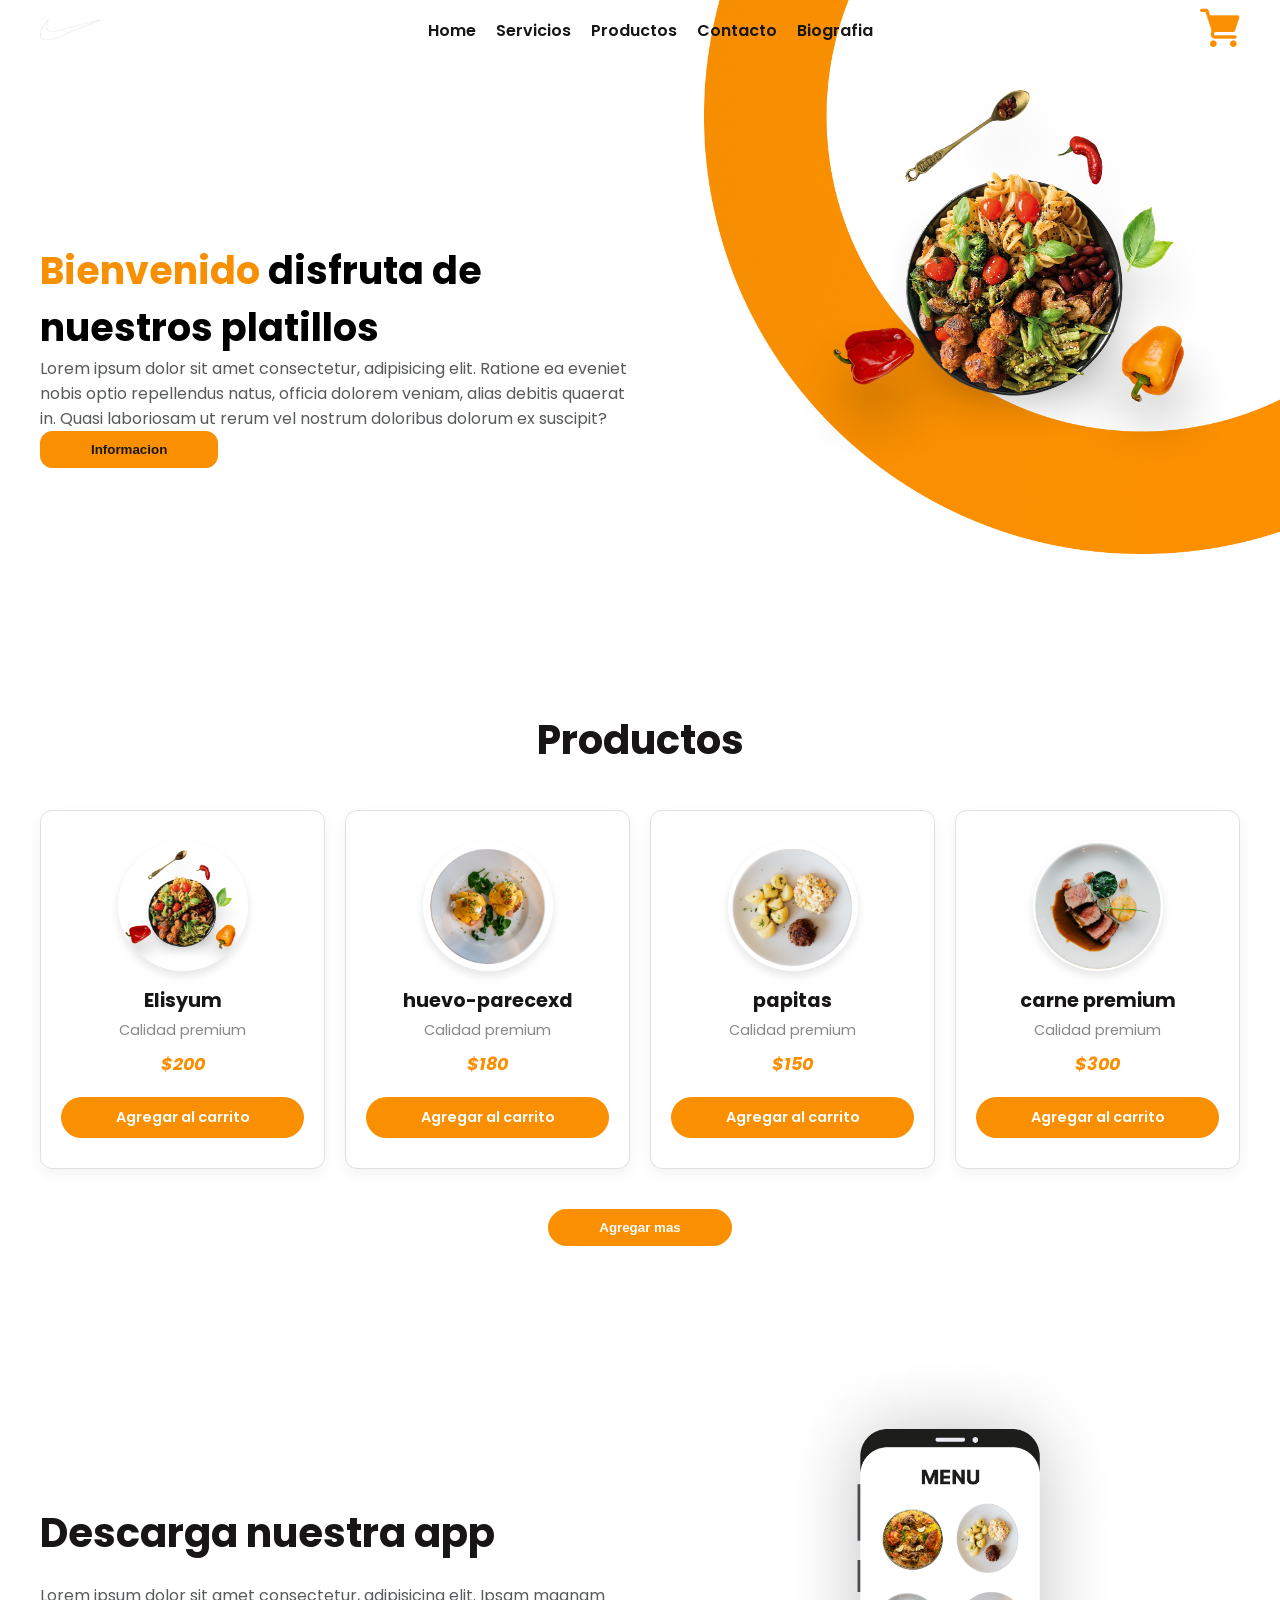
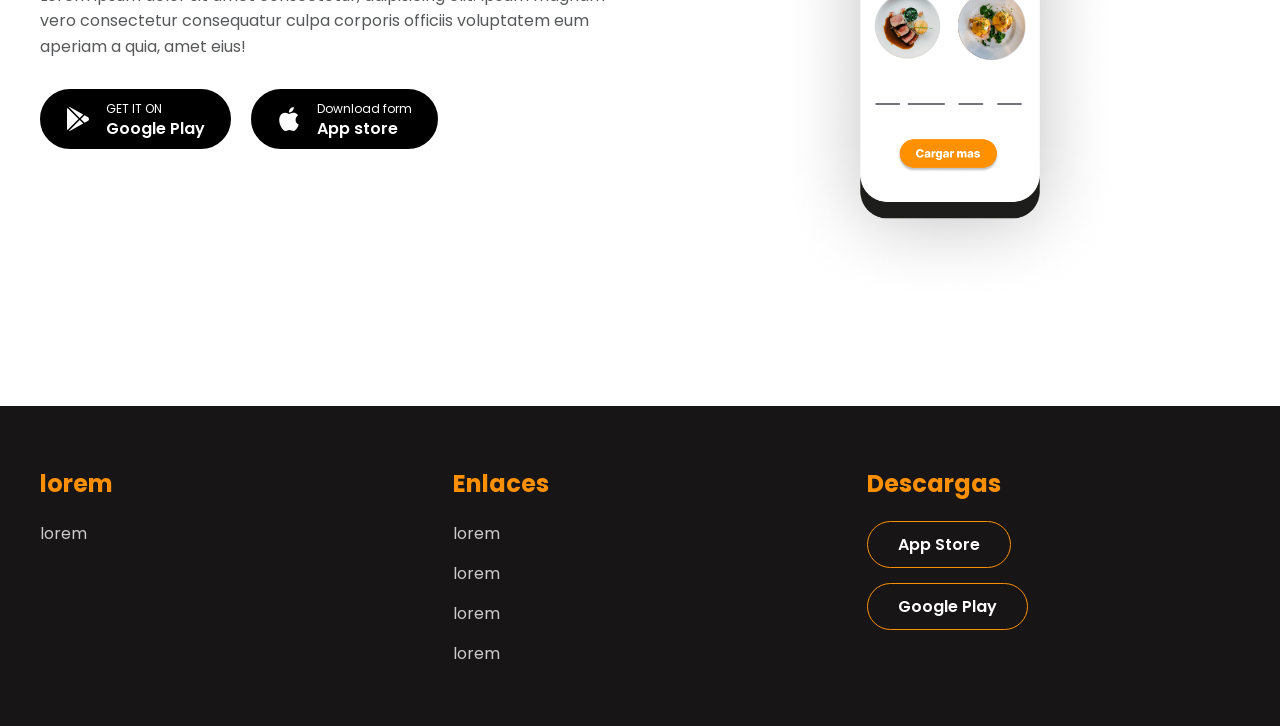
==== index.html @ 029adb23 "First commit" ====
<!DOCTYPE html>
<html lang="en">
<head>
    <meta charset="UTF-8">
    <meta name="viewport" content="width=device-width, initial-scale=1.0">
    <title>Diego-Homework</title>
    <link rel="stylesheet" href="/CSS/style.css">
</head>
<body>
    <header class = "Hero Container"> 
        <img src="/Images/bg.png" alt="" class= "bg-shape">

        <nav>
            <div class="left">
                <img src = "./Images/nike.png" alt = "Logo" width="60px" height="auto">  
                <input type="checkbox" id="menu">
                <label for="menu">
                    <img src="/Images/menu.png" alt="Menu">
                </label>              
            </div>            
            <div class="center">
                <ul>
                    <li><a href="#">Home</a></li>
                    <li><a href ="#">Servicios</a></li>
                    <li><a href="#">Productos</a></li>
                    <li><a href ="#">Contacto</a></li>
                    <li><a href="bio.html">Biografia</a></li>
                </ul>
            </div>
            <div class="right">                
                    <li class = "submenu">  
                        <img src = "Images/grocery-store.png" alt = " Shoppin-Car" id="carito" width="40px" height="auto">
                                      
                        <div id="carr">
                            <table>
                                <thead>
                                    <tr>
                                        <th>Imagen</th>
                                        <th>Nombre</th>
                                        <th>Precio</th>
                                        <th></th>
                                    </tr>
                                </thead>

                                <tbody>

                                </tbody>
                            </table>
                            <a href="#" id="cleanCar" class="btn">Vaciar Carrito</a>
                        </div>

                    </li>
                </ul>

            </div>       
        </nav>
        <!-- Aqui pondre el Hero-->
         <div class="c">

         
            <div class="hero-contenido">
                
                    <h1><span style="color: #f88f01;">Bienvenido</span> disfruta de nuestros platillos</h1>

                    <p style="color:#57595B">Lorem ipsum dolor sit amet consectetur, adipisicing elit. Ratione ea eveniet nobis optio repellendus natus, officia dolorem veniam, alias debitis quaerat in. Quasi laboriosam ut rerum vel nostrum doloribus dolorum ex suscipit?</p>
            
                <button class = "btn">Informacion</button>
            </div>
            <div class="i">
                <img src="/Images/pl-1.png" alt="plato1 " class = "hero-img" width="300px" height="auto" >
            </div>
        </div>


    </header>
 <section class="breakfast Container">
    <h2>Productos</h2>

    <div class="box-grid" id="lista-pro">
        <div class="box">
            <img src="/Images/pl-1.png" alt="plato1" class="img">
            <h3>Elisyum</h3>
            <p>Calidad premium</p>
            <p class="precio"><em>$200</em></p>
            <a href="#" data-id="1">Agregar al carrito</a>
        </div>            

        <div class="box">
            <img src="/Images/pla2.png" alt="plato2" class="img">
            <h3>huevo-parecexd</h3>
            <p>Calidad premium</p>
            <p class="precio"><em>$180</em></p>
            <a href="#" data-id="2">Agregar al carrito</a>
        </div>

        <div class="box">
            <img src="/Images/pla3.png" alt="plato3" class="img">
            <h3>papitas</h3>
            <p>Calidad premium</p>
            <p class="precio"><em>$150</em></p>
            <a href="#" data-id="3">Agregar al carrito</a>
        </div>

        <div class="box">
            <img src="/Images/pla4.png" alt="plato4" class="img">
            <h3>carne premium</h3>
            <p>Calidad premium</p>
            <p class="precio"><em>$300</em></p>
            <a href="#" data-id="4">Agregar al carrito</a>
        </div>

        <div class="box">
            <img src="/Images/pl-1.png" alt="plato5" class="img">
            <h3>Elisyum Doble</h3>
            <p>Calidad premium</p>
            <p class="precio"><em>$350</em></p>
            <a href="#" data-id="5">Agregar al carrito</a>
        </div>            

        <div class="box">
            <img src="/Images/pla2.png" alt="plato6" class="img">
            <h3>huevo-parecexd 2</h3>
            <p>Calidad premium</p>
            <p class="precio"><em>$190</em></p>
            <a href="#" data-id="6">Agregar al carrito</a>
        </div>

        <div class="box">
            <img src="/Images/pla3.png" alt="plato7" class="img">
            <h3>papitas fritas</h3>
            <p>Calidad premium</p>
            <p class="precio"><em>$160</em></p>
            <a href="#" data-id="7">Agregar al carrito</a>
        </div>

        <div class="box">
            <img src="/Images/pla4.png" alt="plato8" class="img">
            <h3>carne suprema</h3>
            <p>Calidad premium</p>
            <p class="precio"><em>$400</em></p>
            <a href="#" data-id="8">Agregar al carrito</a>
        </div>
    </div>
    
    <button class="btn" id="load-more">Agregar mas</button>
</section>

     <section class="Container app-section">
    
        <div class="app-left">
            <h2>Descarga nuestra app</h2>
            <p>Lorem ipsum dolor sit amet consectetur, adipisicing elit. Ipsam magnam vero consectetur consequatur culpa corporis officiis voluptatem eum aperiam a quia, amet eius!</p>
                
            <div class="app-buttons">
                <a class="playstore-button" href="#">
                    <svg xmlns="http://www.w3.org/2000/svg" fill="currentColor" class="icon" viewBox="0 0 512 512">
                        <path d="M99.617 8.057a50.191 50.191 0 00-38.815-6.713l230.932 230.933 74.846-74.846L99.617 8.057zM32.139 20.116c-6.441 8.563-10.148 19.077-10.148 30.199v411.358c0 11.123 3.708 21.636 10.148 30.199l235.877-235.877L32.139 20.116zM464.261 212.087l-67.266-37.637-81.544 81.544 81.548 81.548 67.273-37.64c16.117-9.03 25.738-25.442 25.738-43.908s-9.621-34.877-25.749-43.907zM291.733 279.711L60.815 510.629c3.786.891 7.639 1.371 11.492 1.371a50.275 50.275 0 0027.31-8.07l266.965-149.372-74.849-74.847z"></path>
                    </svg>
                    <span class="texts">
                        <span class="text-1">GET IT ON</span>
                        <span class="text-2">Google Play</span>
                    </span>
                </a>
                
                <a href="#" class="playstore-button">
                    <span class="icon">
                        <svg fill="currentcolor" viewBox="-52.01 0 560.035 560.035" xmlns="http://www.w3.org/2000/svg" stroke="#ffffff">
                            <g id="SVGRepo_bgCarrier" stroke-width="0"></g>
                            <g id="SVGRepo_tracerCarrier" stroke-linecap="round" stroke-linejoin="round"></g>
                            <g id="SVGRepo_iconCarrier">
                                <path d="M380.844 297.529c.787 84.752 74.349 112.955 75.164 113.314-.622 1.988-11.754 40.191-38.756 79.652-23.343 34.117-47.568 68.107-85.731 68.811-37.499.691-49.557-22.236-92.429-22.236-42.859 0-56.256 21.533-91.753 22.928-36.837 1.395-64.889-36.891-88.424-70.883-48.093-69.53-84.846-196.475-35.496-282.165 24.516-42.554 68.328-69.501 115.882-70.192 36.173-.69 70.315 24.336 92.429 24.336 22.1 0 63.59-30.096 107.208-25.676 18.26.76 69.517 7.376 102.429 55.552-2.652 1.644-61.159 35.704-60.523 106.559M310.369 89.418C329.926 65.745 343.089 32.79 339.498 0 311.308 1.133 277.22 18.785 257 42.445c-18.121 20.952-33.991 54.487-29.709 86.628 31.421 2.431 63.52-15.967 83.078-39.655"></path>
                            </g>
                        </svg>
                    </span>
                    <span class="texts">
                        <span class="text-1">Download form</span>
                        <span class="text-2">App store</span>
                    </span>
                </a>
            </div>
        </div>

        <div class="app-right">
            <img src="/Images/app.png" alt="App Image">
        </div>

    </section>


     </section>
     
<!-- aqui se ve mejor asi xd-->
     <footer>
    <div class="Container footer-content">
        <div class="footer-col">
            <h3>lorem</h3>
            <p>lorem</p>
        </div>
        
        <div class="footer-col">
            <h3>Enlaces</h3>
            <ul>
                <li><a href="#">lorem</a></li>
                <li><a href="#">lorem</a></li>
                <li><a href="#">lorem</a></li>
                <li><a href="#">lorem</a></li>
            </ul>
        </div>
        
        <div class="footer-col">
            <h3>Descargas</h3>
            <div class="descargas">
                <a href="#">App Store</a>
                <a href="#">Google Play</a>
            </div>
        </div>
    </div>   
  
</footer>

     <script src="/JS/javaScript.js"></script>
    
</body>
</html>
---- CSS/style.css ----
@import url('https://fonts.googleapis.com/css2?family=Bebas+Neue&family=Boldonse&family=Iosevka+Charon:ital,wght@0,300;0,400;0,500;0,700;1,300;1,400;1,500;1,700&family=Poppins:ital,wght@0,100;0,200;0,300;0,400;0,500;0,600;0,700;0,800;0,900;1,100;1,200;1,300;1,400;1,500;1,600;1,700;1,800;1,900&display=swap');
*{
    
    box-sizing: border-box;
    padding: 0;
    margin: 0;
    text-decoration: none;
    list-style: none;
    border:none;
}
html{
    scroll-behavior: smooth;
}
body{
    font-family: "Poppins", sans-serif;
    overflow-x: hidden;
}

:root{
    --txt-color:#171515;
    --bg-color:#ffffff;
    --btn-bg:#fb8f02;
}
.Hero{
    min-height: 70vh;
    

}
.bg-shape {
    position: absolute;
    top: 0;
    right: 0;
    width: 45vw;
    min-width: 300px;
    max-width: 700px;
    z-index: -1;
}

.left{
    display: flex;
    align-items: center;
}
.right{
     display: flex;
    align-items: center;
}
#menu{
    display:none;
}
.left label{
    cursor:pointer;
    display: none;
}

.submenu {
    position: relative;
  
}


#carr {
    display: none; 
    position: absolute;
    right: 0;
    top: 100%; 
    z-index: 10; 
    background-color: rgba(119, 119, 119, 0.564); 
    backdrop-filter: blur(4px);
    padding: 20px;
    min-width: 400px;
    border-radius: 8px; 
    
   
    box-shadow: 0 10px 20px rgba(0, 0, 0, 0.5); 
}

table th {
    text-align: left;
    padding-bottom: 10px;
    border-bottom: 1px solid rgba(255, 255, 255, 0.2); 
}


#cleanCar {
    display: inline-block;
    align-self: center;
    margin-top: 10px;
}


.submenu:hover #carr {
    display: flex;
    flex-direction: column;
    gap: 20px; 
}
table{
    width: 100%;

}
th,td{
    color:white;

}
.borrar{
    padding:5px 10px;
    background-color: #fb8f02;
    border-radius: 50%;
    text-decoration: none;


}
nav{
    display: Flex;   
    align-items: center;
    justify-content: space-between;
}
.center ul{
    display: flex;
    gap:20px;   

}
.center ul li a,.center ul li{
    color: var(--txt-color);
    font-weight: 600;
    transition: all 0.3s ease-in-out;
}
.center ul li:hover,.center ul li a:hover{
   
    transform: translateY(-5px);
   
   
}
.Container{
    max-width: 1200px;
    margin: 0 auto;
}
.hero-contenido{
    margin-top: 170px;        
    gap:60px;
    max-width: 600px;
}
h1{
    font-size: 38px;
}


.img{
    max-width: 200px;
    height: auto;
}
.c{
    display: flex;
    align-items: center;
    justify-content: space-between;
    gap: 40px;
}
.hero-img {
    width: 100%;
    max-width: 450px; 
    height: auto;
}

.btn{
    padding:10px 50px;
    background-color:var(--btn-bg);    
    border-radius: 12px;
    color: #171515;
    font-weight: 600;
    transition: all 0.3s ease-in-out;
    border:1px solid var(--btn-bg)
}

.btn:hover{
    background-color: transparent;    
}
.breakfast {
    margin-top: 80px;
    margin-bottom: 80px;
    text-align: center;
}

.breakfast h2 {
    font-size: 2.5rem;
    margin-bottom: 40px;
    color: var(--txt-color);
}

.box-grid {
    display: grid;
    grid-template-columns: repeat(auto-fit, minmax(250px, 1fr));
    gap: 20px;
    margin-bottom: 40px;
}

.box {
    background-color: var(--bg-color);
    border: 1px solid #e0e0e0;
    border-radius: 12px;
    padding: 30px 20px;
    display: flex;
    flex-direction: column;
    align-items: center;
    text-align: center;
    box-shadow: 0 5px 15px rgba(0, 0, 0, 0.05);
    transition: transform 0.3s ease, box-shadow 0.3s ease;
}

.box:hover {
    transform: translateY(-5px);
    box-shadow: 0 10px 20px rgba(0, 0, 0, 0.1);
}

.box .img {
    width: 130px;
    height: 130px;
    object-fit: cover;
    border-radius: 50%;
    margin-bottom: 15px;
    box-shadow: 0 5px 10px rgba(0, 0, 0, 0.1);
}

.box h3 {
    font-size: 1.2rem;
    color: var(--txt-color);
    margin-bottom: 5px;
}

.box p {
    color: #888;
    font-size: 0.9rem;
    margin-bottom: 10px;
}

.box .precio {
    color: var(--btn-bg);
    font-weight: 700;
    font-size: 1.1rem;
    margin-bottom: 20px;
}

.box a {
    background-color: var(--btn-bg);
    color: white;
    padding: 10px 25px;
    border-radius: 25px;
    font-weight: 600;
    font-size: 0.9rem;
    width: 100%;
    transition: background-color 0.3s ease;
}

.box a:hover {
    background-color: #e07f00;
}

#load-more {
    display: inline-block;
    border-radius: 25px;
    color: white;
}

#load-more:hover {
    color: var(--btn-bg);
    border: 1px solid var(--btn-bg);
}
.app-section {
    display: flex;
    align-items: center;
    justify-content: space-between;
    gap: 40px;
    margin-top: 100px;
    margin-bottom: 100px;
}

.app-left {
    flex: 1;
    max-width: 600px;
}

.app-left h2 {
    font-size: 2.5rem;
    color: var(--txt-color);
    margin-bottom: 20px;
}

.app-left p {
    color: #57595B;
    margin-bottom: 30px;
    line-height: 1.6;
}

.app-buttons {
    display: flex;
    gap: 20px;
    flex-wrap: wrap;
}

.app-right {
    flex: 1;
    display: flex;
    justify-content: center;
}

.app-right img {
    max-width: 100%;
    height: auto;
    width: 350px;
}
footer {
    background-color: var(--txt-color);
    color: #ffffff;
    padding: 60px 0 20px;
    margin-top: 100px;
}

.footer-content {
    display: grid;
    grid-template-columns: repeat(auto-fit, minmax(250px, 1fr));
    gap: 40px;
    margin-bottom: 40px;
}

.footer-col h3 {
    color: var(--btn-bg);
    margin-bottom: 20px;
    font-size: 1.5rem;
}

.footer-col p {
    color: #cccccc;
    line-height: 1.6;
}

.footer-col ul {
    display: flex;
    flex-direction: column;
    gap: 15px;
}

.footer-col ul li a {
    color: #cccccc;
    transition: color 0.3s ease;
}

.footer-col ul li a:hover {
    color: var(--btn-bg);
}

.descargas {
    display: flex;
    flex-direction: column;
    gap: 15px;
    align-items: flex-start;
}

.descargas a {
    color: #ffffff;
    background-color: transparent;
    border: 1px solid var(--btn-bg);
    padding: 10px 30px;
    border-radius: 25px;
    text-align: center;
    transition: all 0.3s ease;
    font-weight: 600;
}

.descargas a:hover {
    background-color: var(--btn-bg);
    color: var(--txt-color);
}
















/* botones */
/* From Uiverse.io by Yaya12085 */ 
.playstore-button {
  display: inline-flex;
  align-items: center;
  justify-content: center;
  border: 2px solid #000;
  border-radius: 9999px;
  background-color: rgba(0, 0, 0, 1);
  padding: 0.625rem 1.5rem;
  text-align: center;
  color: rgba(255, 255, 255, 1);
  outline: 0;
  transition: all 0.2s ease;
  text-decoration: none;
}

.playstore-button:hover {
  background-color: transparent;
  color: rgba(0, 0, 0, 1);
}

.icon {
  height: 1.5rem;
  width: 1.5rem;
}

.texts {
  margin-left: 1rem;
  display: flex;
  flex-direction: column;
  align-items: flex-start;
  line-height: 1;
}

.text-1 {
  margin-bottom: 0.25rem;
  font-size: 0.75rem;
  line-height: 1rem;
}

.text-2 {
  font-weight: 600;
}
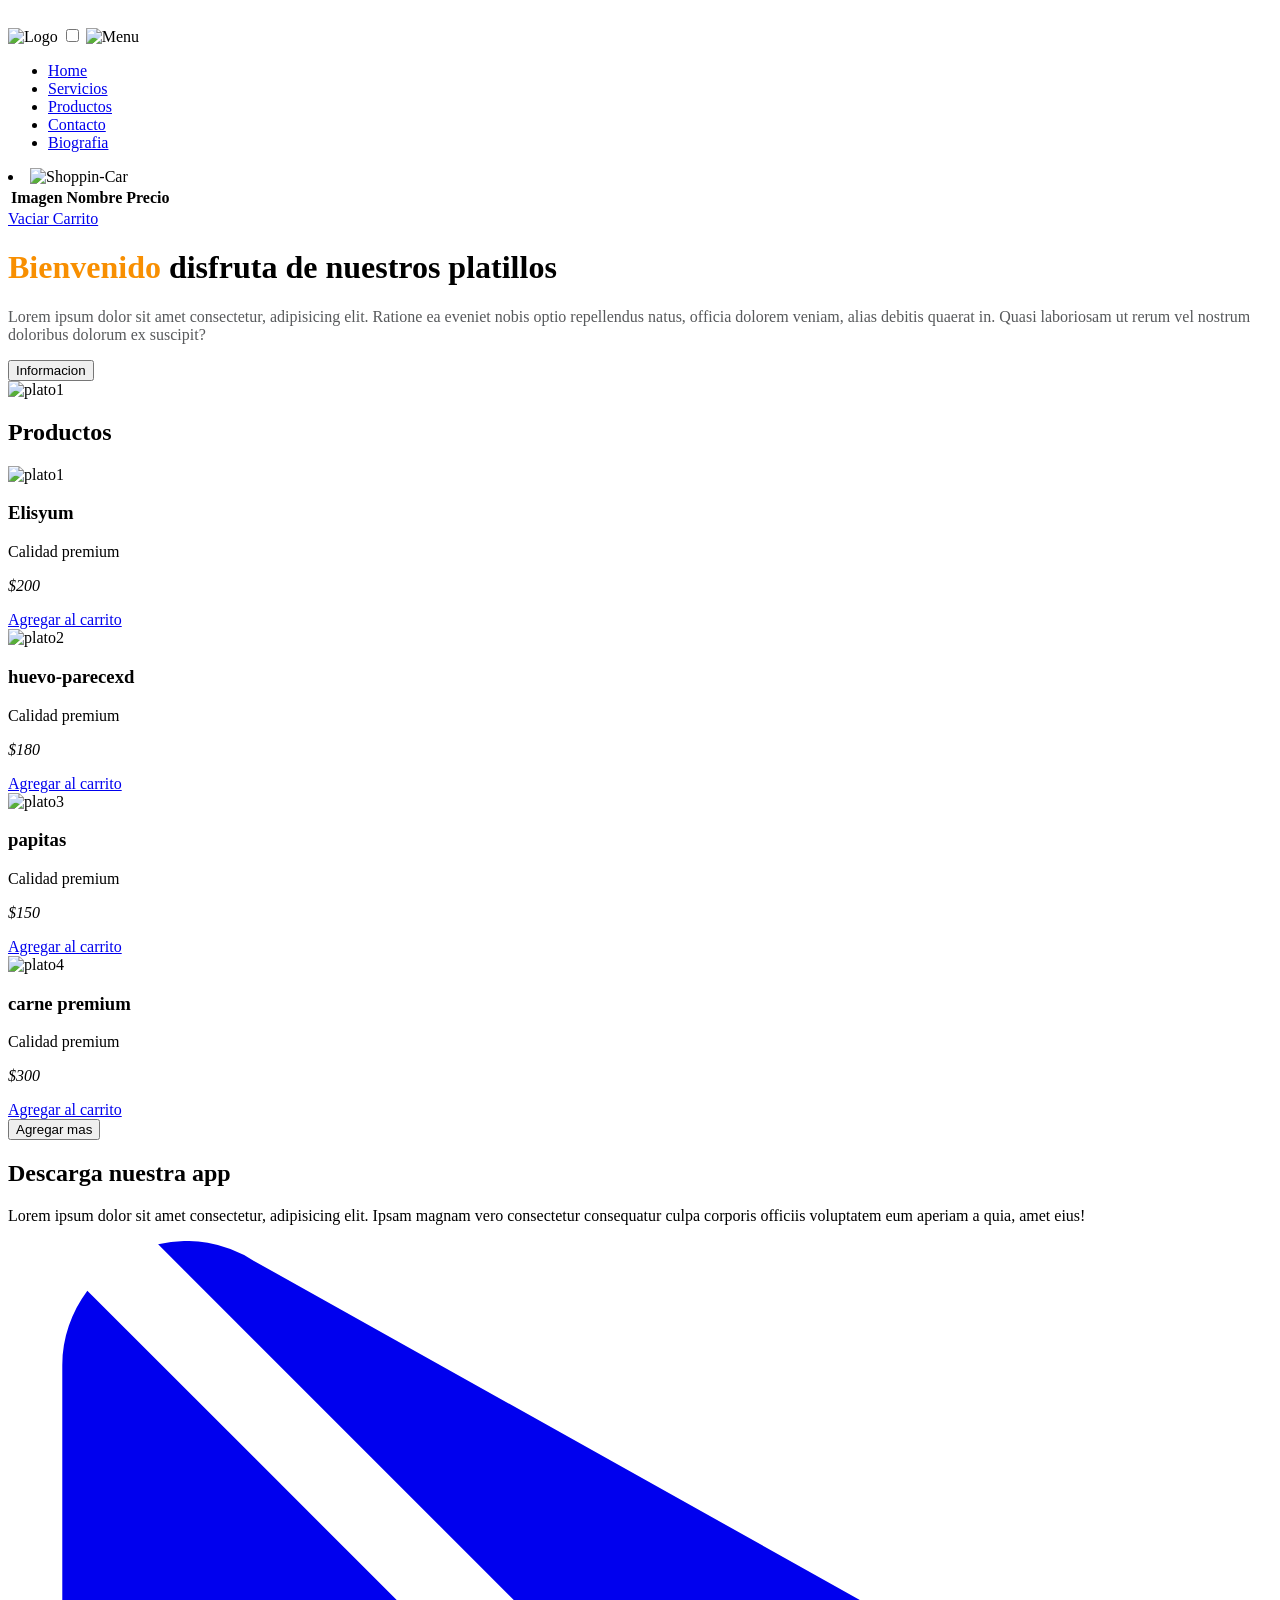
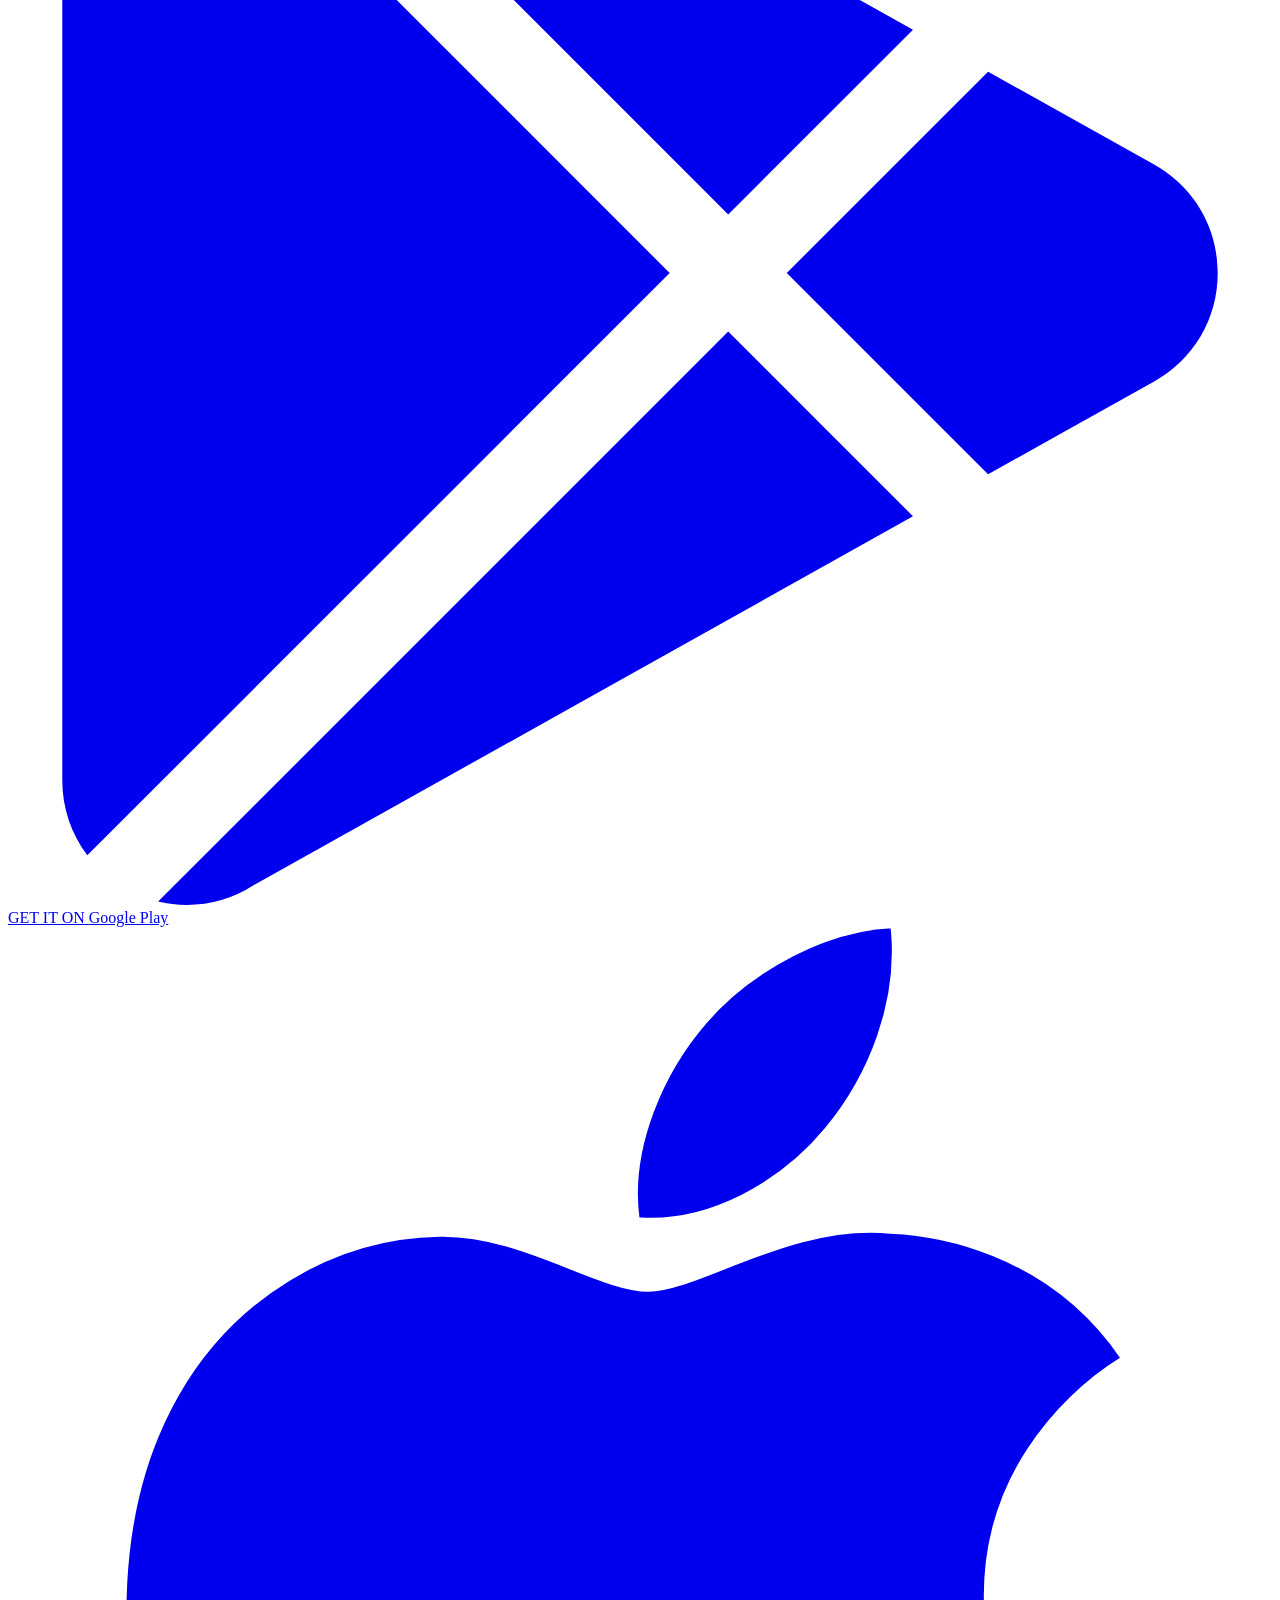
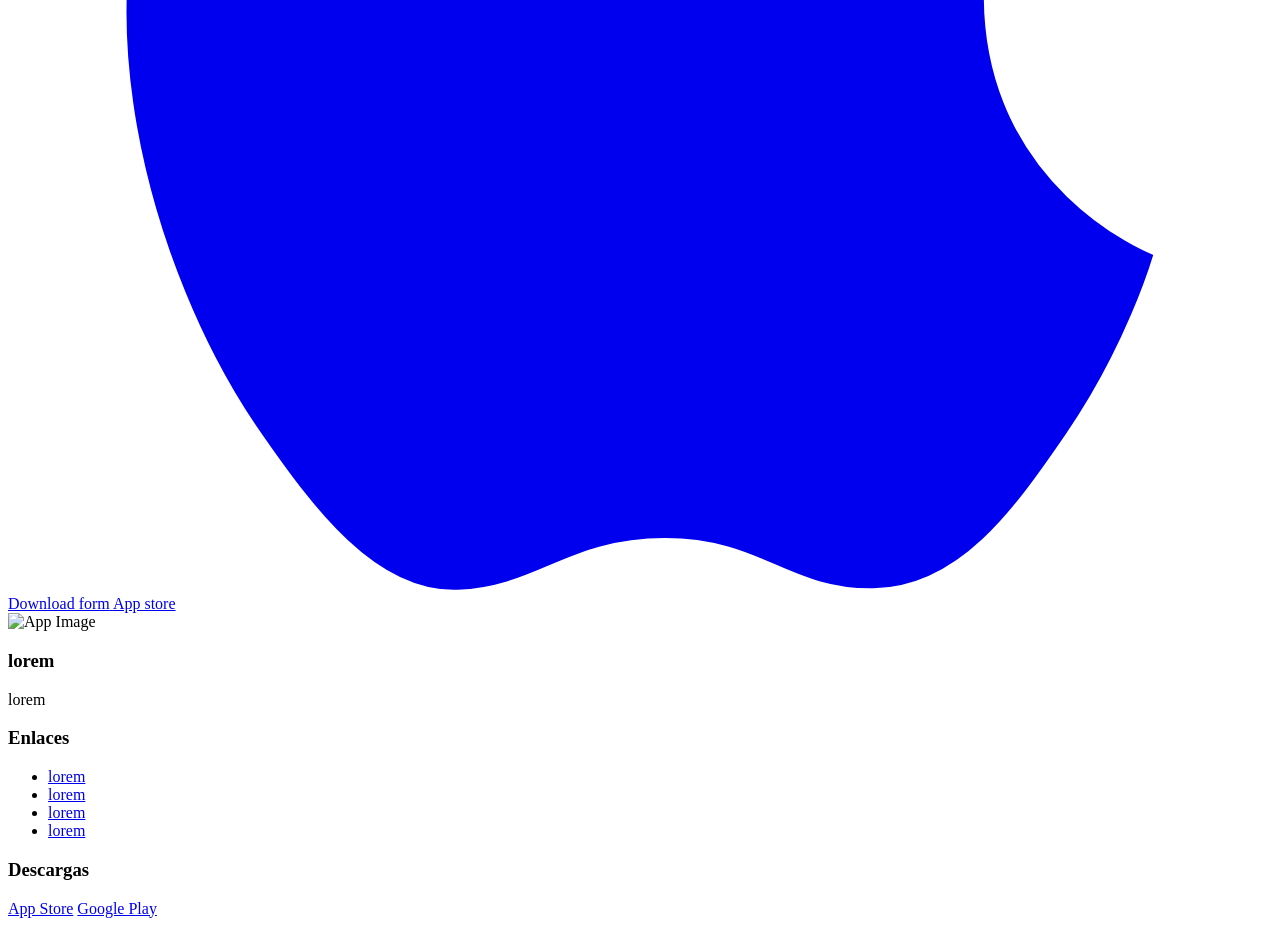
==== commit d5a23737: "Fix: cambio de letras a carpetas a minusculas para evitar conflicto con gitpages" ====
--- a/index.html
+++ b/index.html
@@ -4,18 +4,18 @@
     <meta charset="UTF-8">
     <meta name="viewport" content="width=device-width, initial-scale=1.0">
     <title>Diego-Homework</title>
-    <link rel="stylesheet" href="/CSS/style.css">
+    <link rel="stylesheet" href="/css/style.css">
 </head>
 <body>
     <header class = "Hero Container"> 
-        <img src="/Images/bg.png" alt="" class= "bg-shape">
+        <img src="/images/bg.png" alt="" class= "bg-shape">
 
         <nav>
             <div class="left">
-                <img src = "./Images/nike.png" alt = "Logo" width="60px" height="auto">  
+                <img src = "./images/nike.png" alt = "Logo" width="60px" height="auto">  
                 <input type="checkbox" id="menu">
                 <label for="menu">
-                    <img src="/Images/menu.png" alt="Menu">
+                    <img src="/images/menu.png" alt="Menu">
                 </label>              
             </div>            
             <div class="center">
@@ -29,7 +29,7 @@
             </div>
             <div class="right">                
                     <li class = "submenu">  
-                        <img src = "Images/grocery-store.png" alt = " Shoppin-Car" id="carito" width="40px" height="auto">
+                        <img src = "images/grocery-store.png" alt = " Shoppin-Car" id="carito" width="40px" height="auto">
                                       
                         <div id="carr">
                             <table>
@@ -67,7 +67,7 @@
                 <button class = "btn">Informacion</button>
             </div>
             <div class="i">
-                <img src="/Images/pl-1.png" alt="plato1 " class = "hero-img" width="300px" height="auto" >
+                <img src="/images/pl-1.png" alt="plato1 " class = "hero-img" width="300px" height="auto" >
             </div>
         </div>
 
@@ -78,7 +78,7 @@
 
     <div class="box-grid" id="lista-pro">
         <div class="box">
-            <img src="/Images/pl-1.png" alt="plato1" class="img">
+            <img src="/images/pl-1.png" alt="plato1" class="img">
             <h3>Elisyum</h3>
             <p>Calidad premium</p>
             <p class="precio"><em>$200</em></p>
@@ -86,7 +86,7 @@
         </div>            
 
         <div class="box">
-            <img src="/Images/pla2.png" alt="plato2" class="img">
+            <img src="/images/pla2.png" alt="plato2" class="img">
             <h3>huevo-parecexd</h3>
             <p>Calidad premium</p>
             <p class="precio"><em>$180</em></p>
@@ -94,7 +94,7 @@
         </div>
 
         <div class="box">
-            <img src="/Images/pla3.png" alt="plato3" class="img">
+            <img src="/images/pla3.png" alt="plato3" class="img">
             <h3>papitas</h3>
             <p>Calidad premium</p>
             <p class="precio"><em>$150</em></p>
@@ -102,7 +102,7 @@
         </div>
 
         <div class="box">
-            <img src="/Images/pla4.png" alt="plato4" class="img">
+            <img src="/images/pla4.png" alt="plato4" class="img">
             <h3>carne premium</h3>
             <p>Calidad premium</p>
             <p class="precio"><em>$300</em></p>
@@ -110,7 +110,7 @@
         </div>
 
         <div class="box">
-            <img src="/Images/pl-1.png" alt="plato5" class="img">
+            <img src="/images/pl-1.png" alt="plato5" class="img">
             <h3>Elisyum Doble</h3>
             <p>Calidad premium</p>
             <p class="precio"><em>$350</em></p>
@@ -118,7 +118,7 @@
         </div>            
 
         <div class="box">
-            <img src="/Images/pla2.png" alt="plato6" class="img">
+            <img src="/images/pla2.png" alt="plato6" class="img">
             <h3>huevo-parecexd 2</h3>
             <p>Calidad premium</p>
             <p class="precio"><em>$190</em></p>
@@ -126,7 +126,7 @@
         </div>
 
         <div class="box">
-            <img src="/Images/pla3.png" alt="plato7" class="img">
+            <img src="/images/pla3.png" alt="plato7" class="img">
             <h3>papitas fritas</h3>
             <p>Calidad premium</p>
             <p class="precio"><em>$160</em></p>
@@ -134,7 +134,7 @@
         </div>
 
         <div class="box">
-            <img src="/Images/pla4.png" alt="plato8" class="img">
+            <img src="/images/pla4.png" alt="plato8" class="img">
             <h3>carne suprema</h3>
             <p>Calidad premium</p>
             <p class="precio"><em>$400</em></p>
@@ -181,7 +181,7 @@
         </div>
 
         <div class="app-right">
-            <img src="/Images/app.png" alt="App Image">
+            <img src="/images/app.png" alt="App Image">
         </div>
 
     </section>
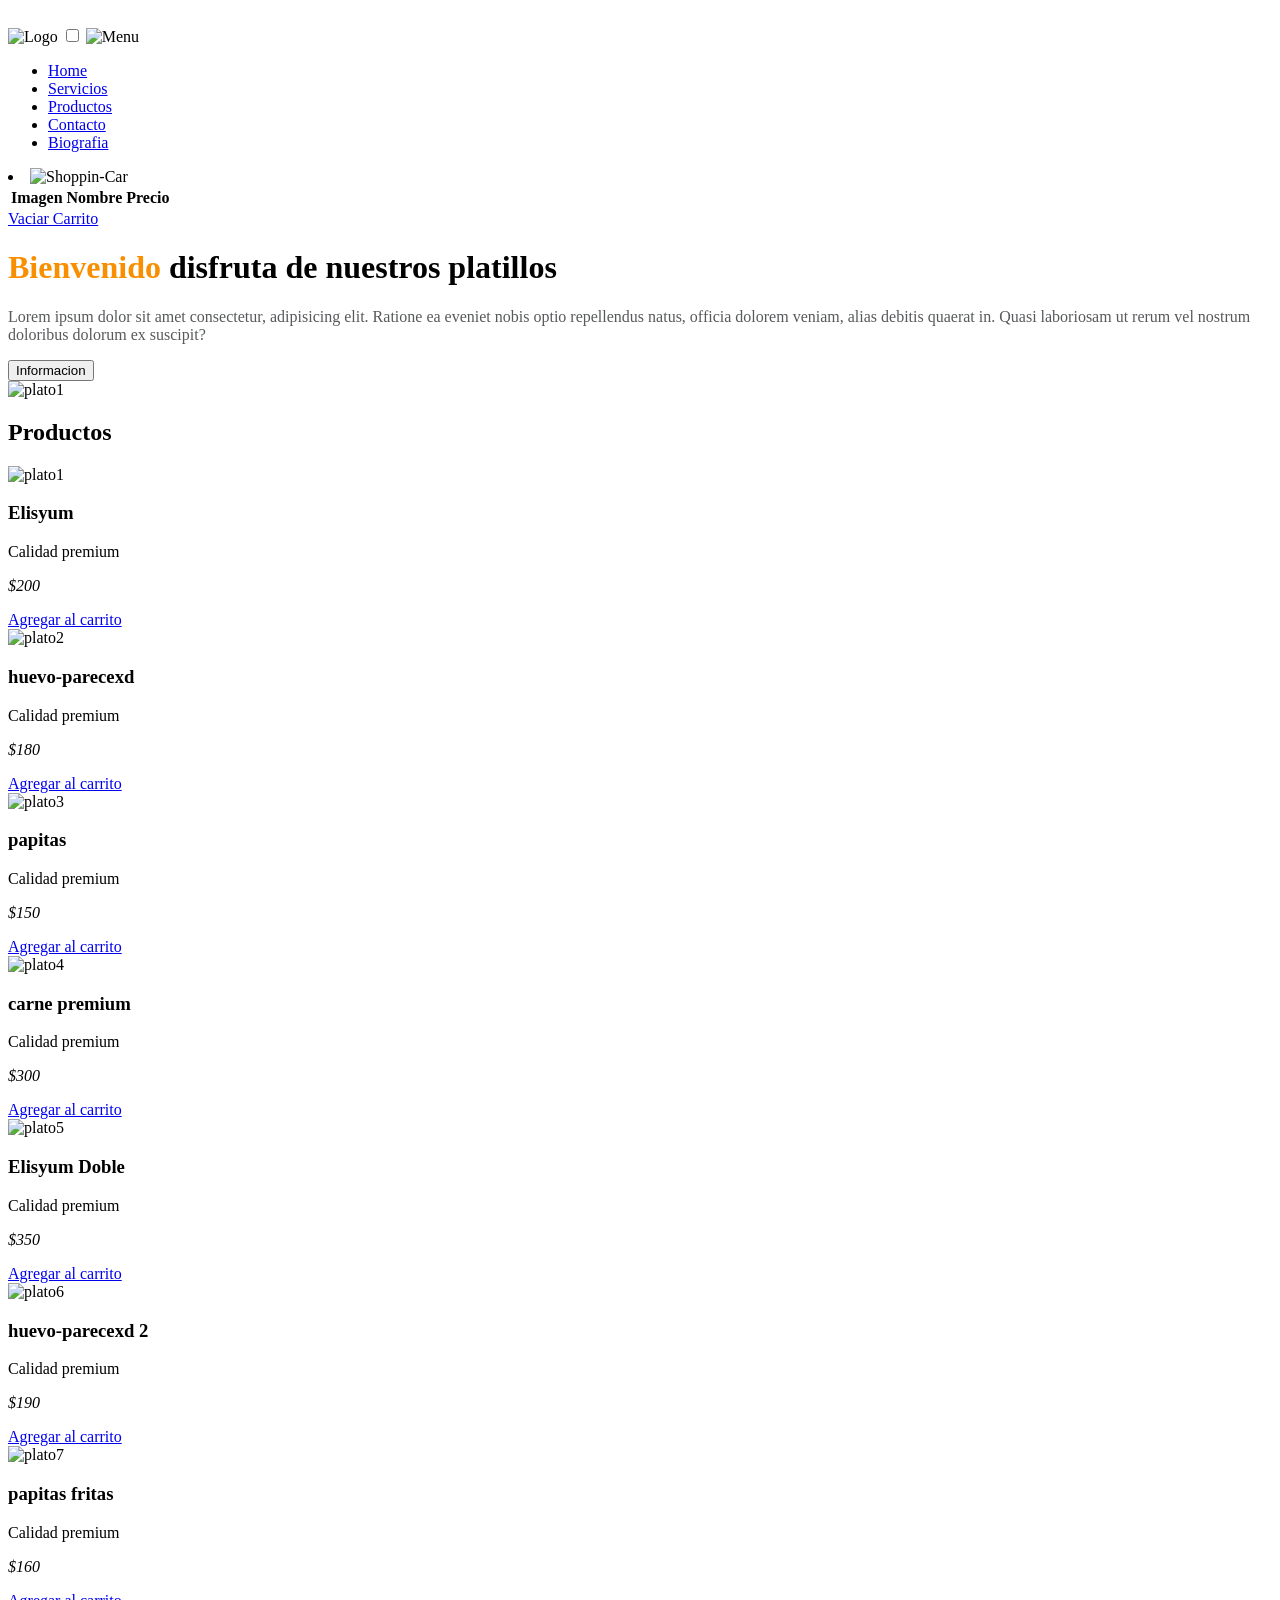
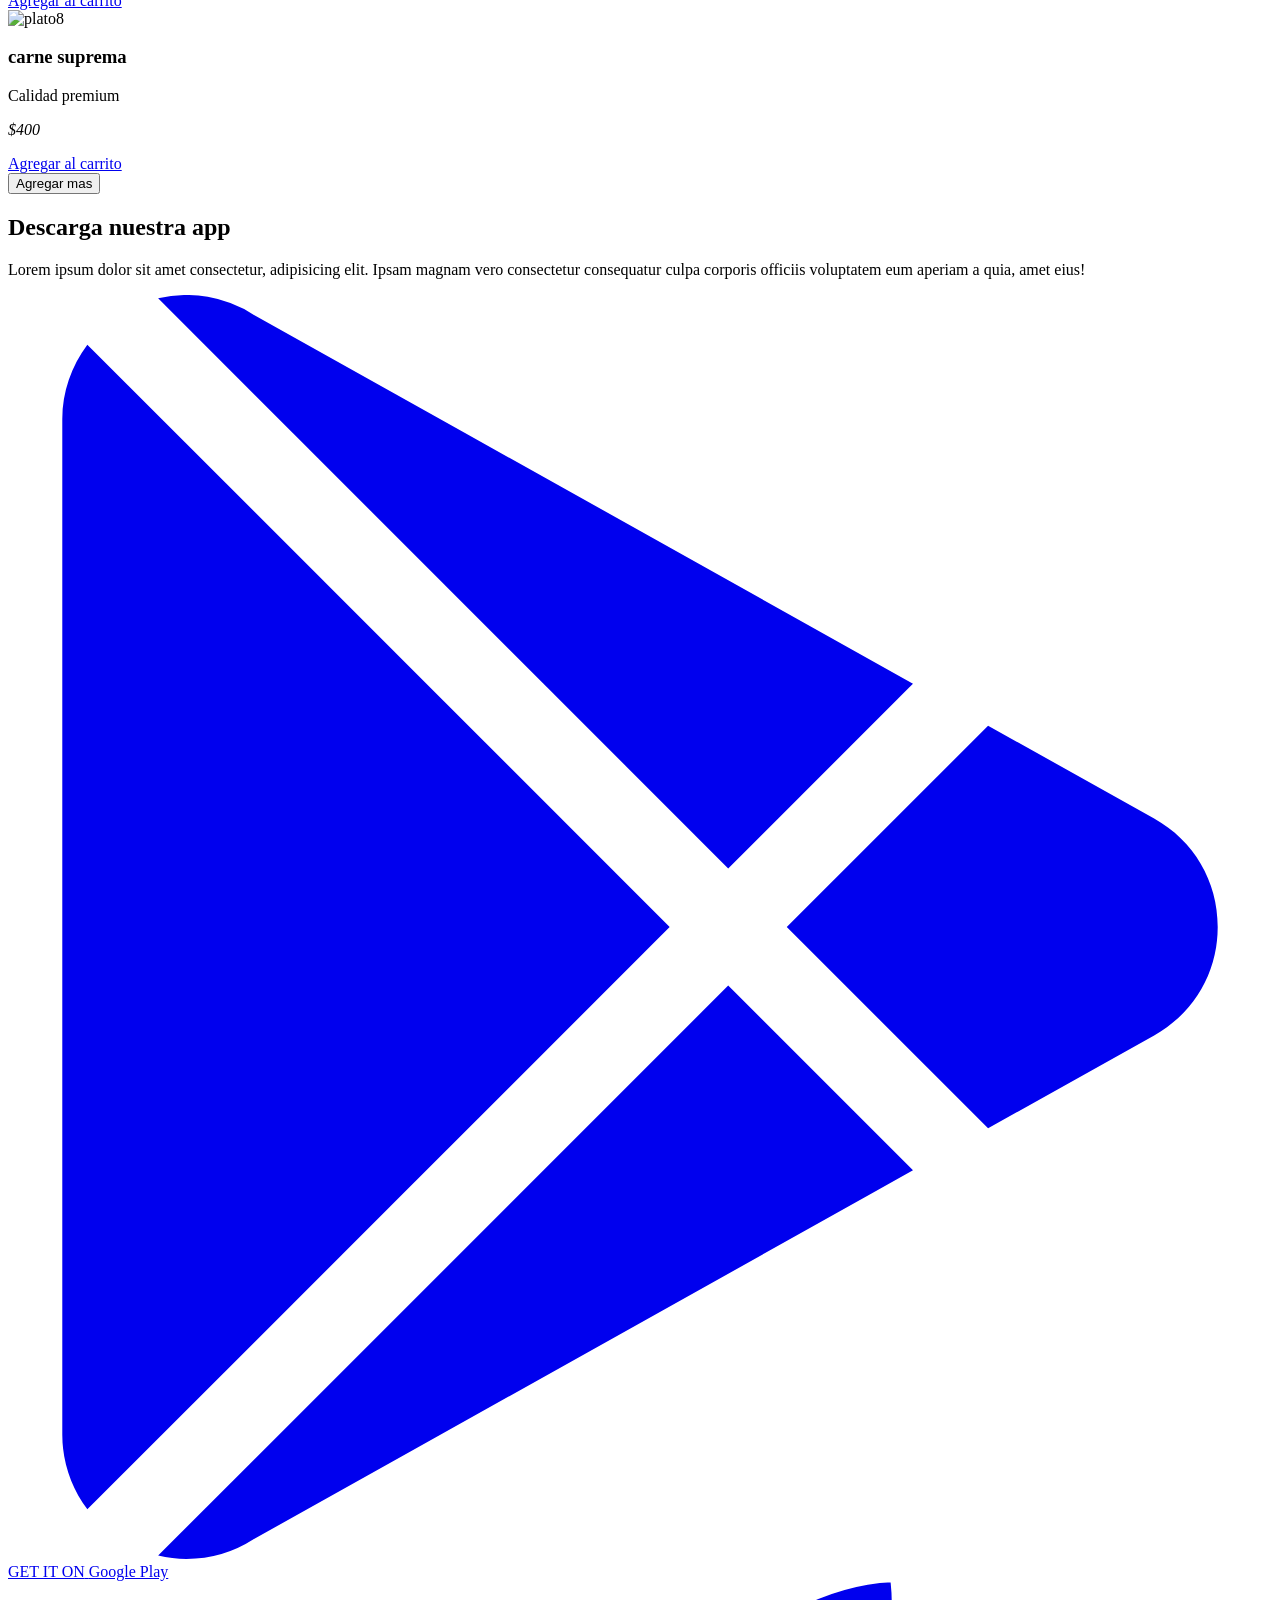
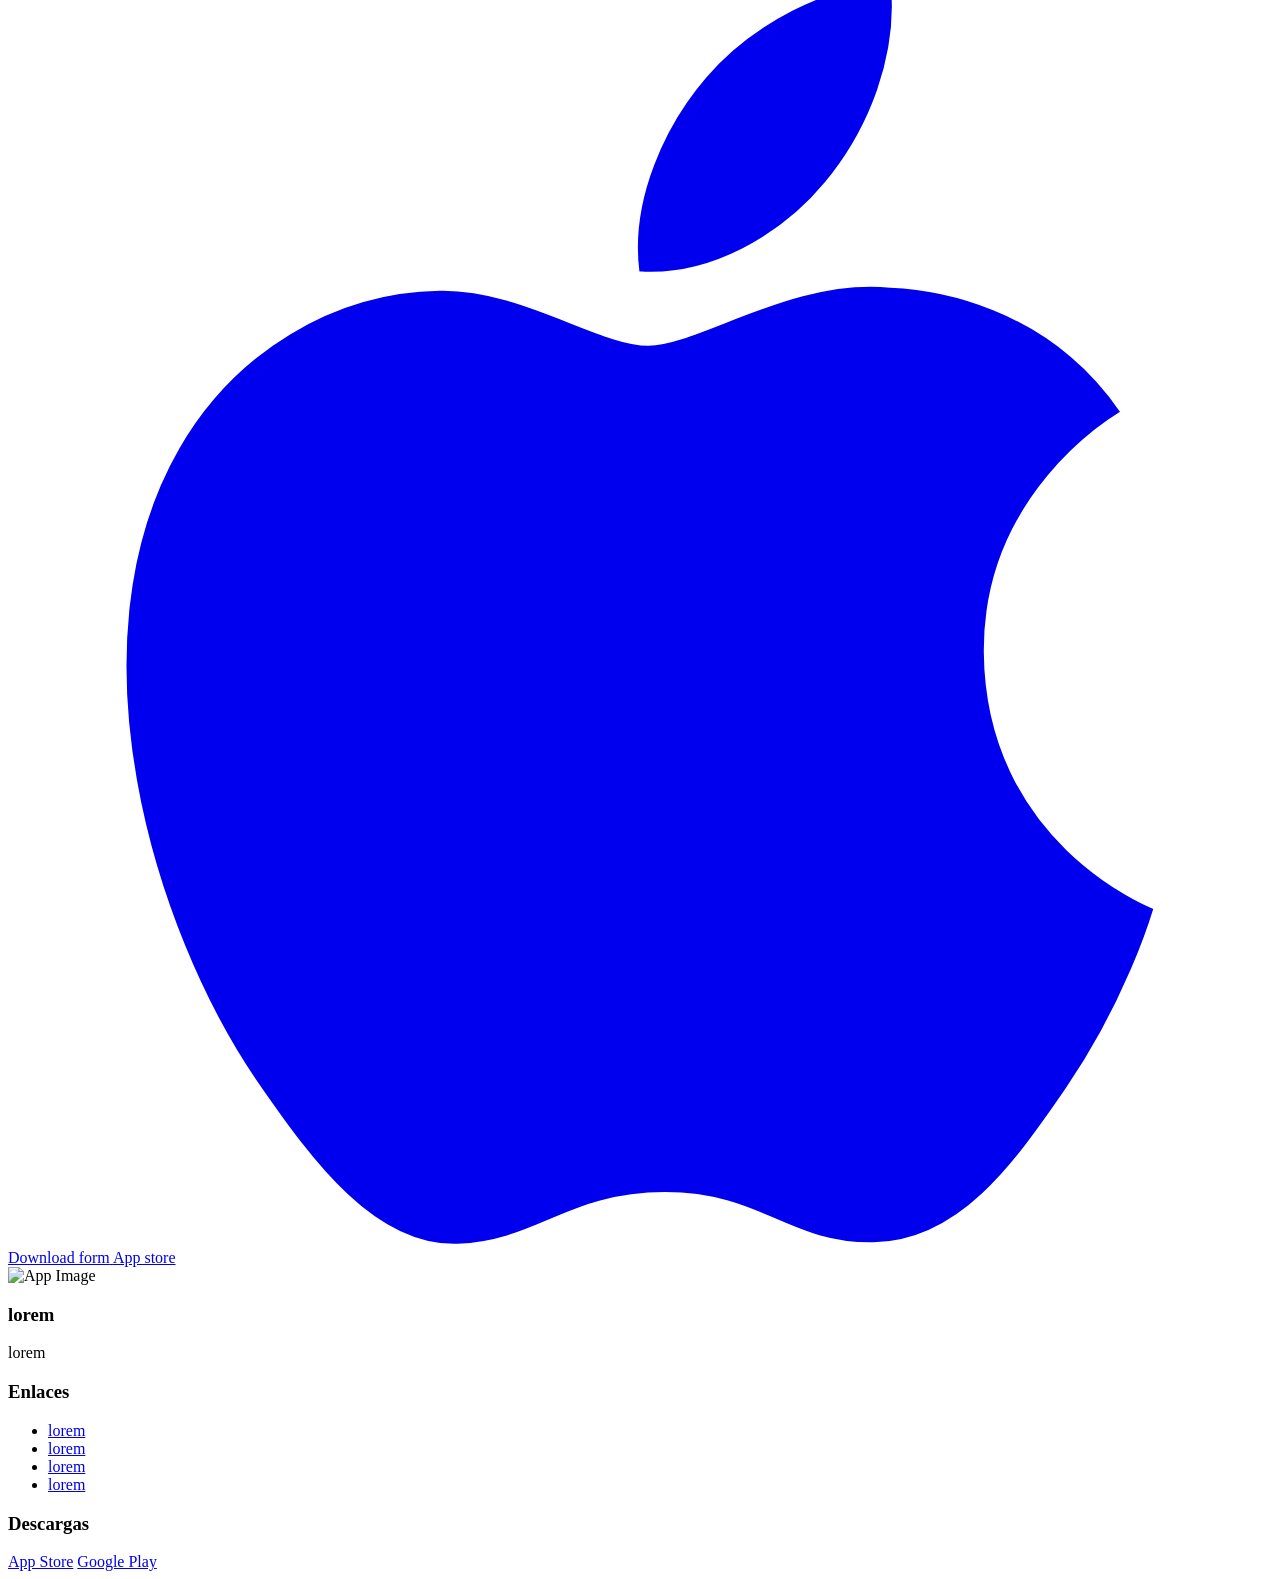
==== commit 9915a06f: "Fix: Eliminados los ./ antes de ir a un recurso" ====
--- a/index.html
+++ b/index.html
@@ -4,18 +4,18 @@
     <meta charset="UTF-8">
     <meta name="viewport" content="width=device-width, initial-scale=1.0">
     <title>Diego-Homework</title>
-    <link rel="stylesheet" href="/css/style.css">
+    <link rel="stylesheet" href="css/style.css">
 </head>
 <body>
     <header class = "Hero Container"> 
-        <img src="/images/bg.png" alt="" class= "bg-shape">
+        <img src="images/bg.png" alt="" class= "bg-shape">
 
         <nav>
             <div class="left">
-                <img src = "./images/nike.png" alt = "Logo" width="60px" height="auto">  
+                <img src = ".images/nike.png" alt = "Logo" width="60px" height="auto">  
                 <input type="checkbox" id="menu">
                 <label for="menu">
-                    <img src="/images/menu.png" alt="Menu">
+                    <img src="images/menu.png" alt="Menu">
                 </label>              
             </div>            
             <div class="center">
@@ -67,7 +67,7 @@
                 <button class = "btn">Informacion</button>
             </div>
             <div class="i">
-                <img src="/images/pl-1.png" alt="plato1 " class = "hero-img" width="300px" height="auto" >
+                <img src="images/pl-1.png" alt="plato1 " class = "hero-img" width="300px" height="auto" >
             </div>
         </div>
 
@@ -78,7 +78,7 @@
 
     <div class="box-grid" id="lista-pro">
         <div class="box">
-            <img src="/images/pl-1.png" alt="plato1" class="img">
+            <img src="images/pl-1.png" alt="plato1" class="img">
             <h3>Elisyum</h3>
             <p>Calidad premium</p>
             <p class="precio"><em>$200</em></p>
@@ -86,7 +86,7 @@
         </div>            
 
         <div class="box">
-            <img src="/images/pla2.png" alt="plato2" class="img">
+            <img src="images/pla2.png" alt="plato2" class="img">
             <h3>huevo-parecexd</h3>
             <p>Calidad premium</p>
             <p class="precio"><em>$180</em></p>
@@ -94,7 +94,7 @@
         </div>
 
         <div class="box">
-            <img src="/images/pla3.png" alt="plato3" class="img">
+            <img src="images/pla3.png" alt="plato3" class="img">
             <h3>papitas</h3>
             <p>Calidad premium</p>
             <p class="precio"><em>$150</em></p>
@@ -102,7 +102,7 @@
         </div>
 
         <div class="box">
-            <img src="/images/pla4.png" alt="plato4" class="img">
+            <img src="images/pla4.png" alt="plato4" class="img">
             <h3>carne premium</h3>
             <p>Calidad premium</p>
             <p class="precio"><em>$300</em></p>
@@ -110,7 +110,7 @@
         </div>
 
         <div class="box">
-            <img src="/images/pl-1.png" alt="plato5" class="img">
+            <img src="images/pl-1.png" alt="plato5" class="img">
             <h3>Elisyum Doble</h3>
             <p>Calidad premium</p>
             <p class="precio"><em>$350</em></p>
@@ -118,7 +118,7 @@
         </div>            
 
         <div class="box">
-            <img src="/images/pla2.png" alt="plato6" class="img">
+            <img src="images/pla2.png" alt="plato6" class="img">
             <h3>huevo-parecexd 2</h3>
             <p>Calidad premium</p>
             <p class="precio"><em>$190</em></p>
@@ -126,7 +126,7 @@
         </div>
 
         <div class="box">
-            <img src="/images/pla3.png" alt="plato7" class="img">
+            <img src="images/pla3.png" alt="plato7" class="img">
             <h3>papitas fritas</h3>
             <p>Calidad premium</p>
             <p class="precio"><em>$160</em></p>
@@ -134,7 +134,7 @@
         </div>
 
         <div class="box">
-            <img src="/images/pla4.png" alt="plato8" class="img">
+            <img src="images/pla4.png" alt="plato8" class="img">
             <h3>carne suprema</h3>
             <p>Calidad premium</p>
             <p class="precio"><em>$400</em></p>
@@ -181,7 +181,7 @@
         </div>
 
         <div class="app-right">
-            <img src="/images/app.png" alt="App Image">
+            <img src="images/app.png" alt="App Image">
         </div>
 
     </section>
@@ -218,7 +218,7 @@
   
 </footer>
 
-     <script src="/JS/javaScript.js"></script>
+     <script src="js/javaScript.js"></script>
     
 </body>
 </html>
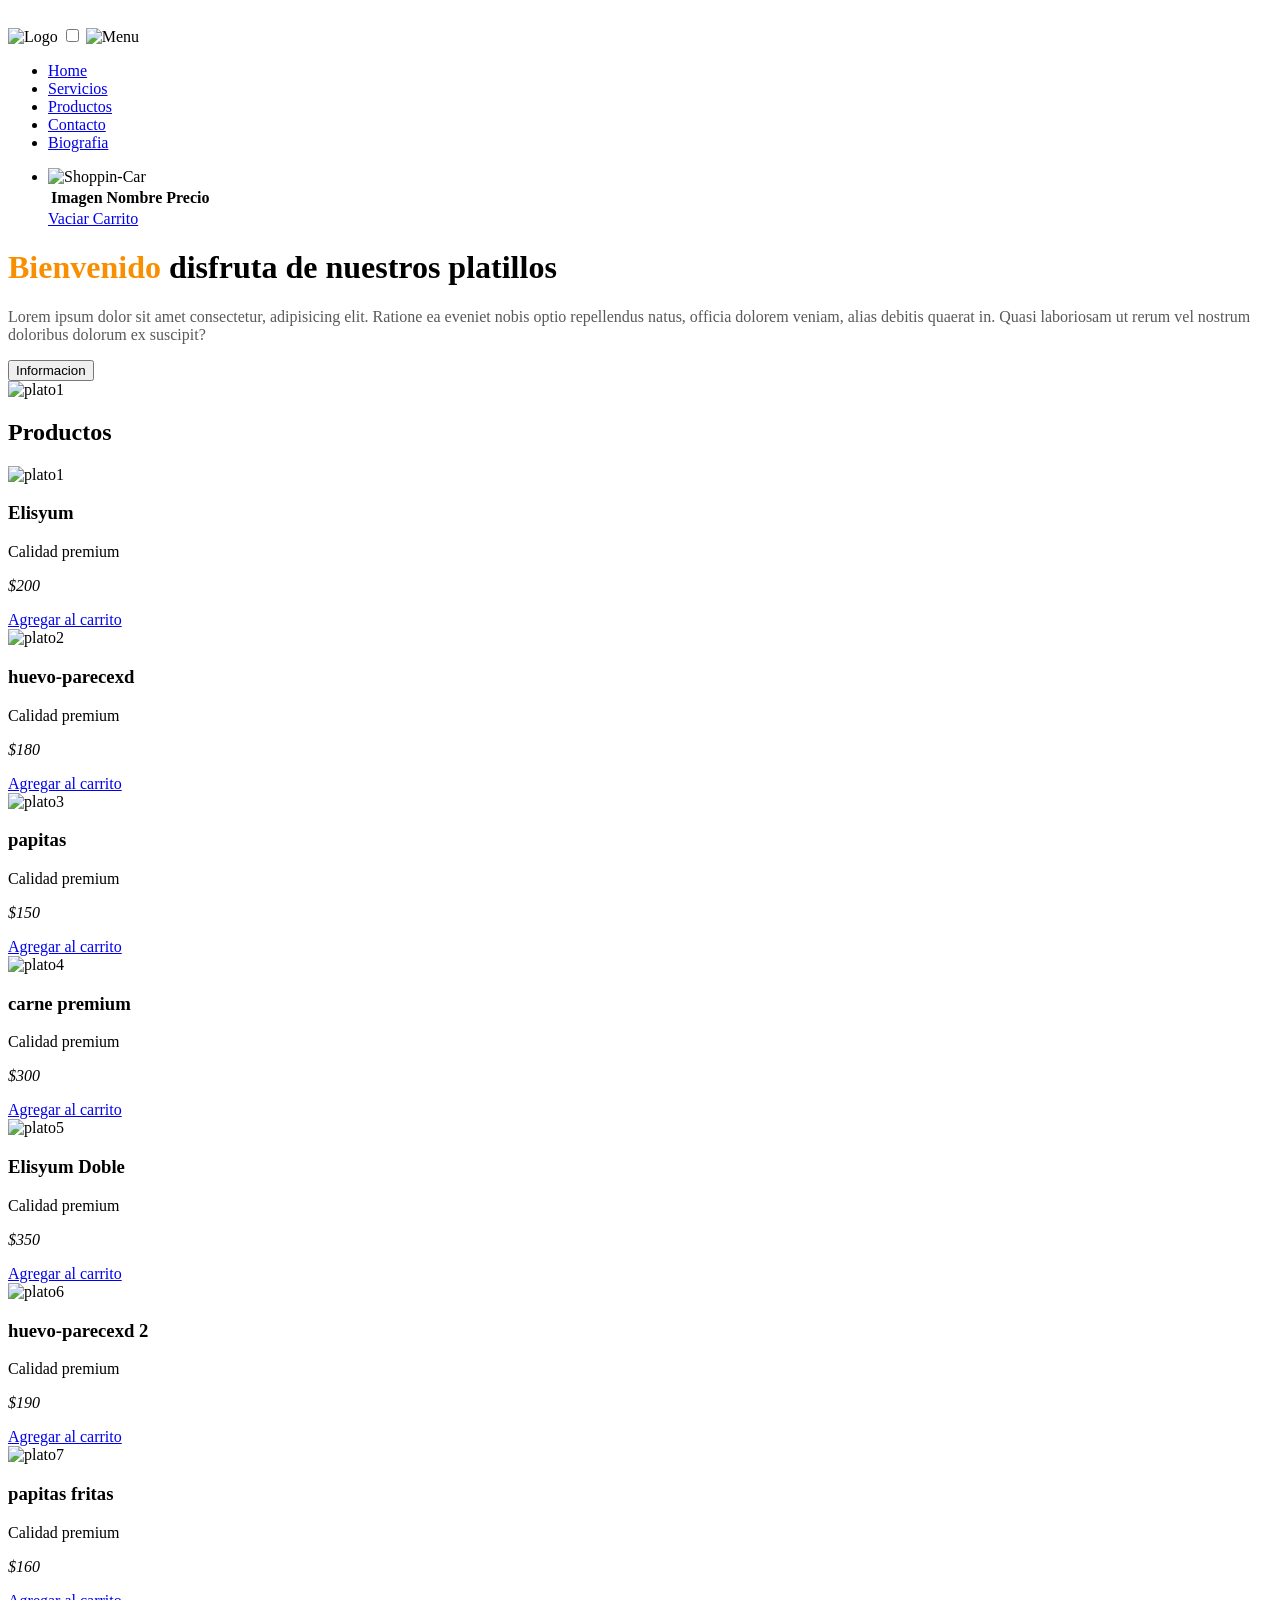
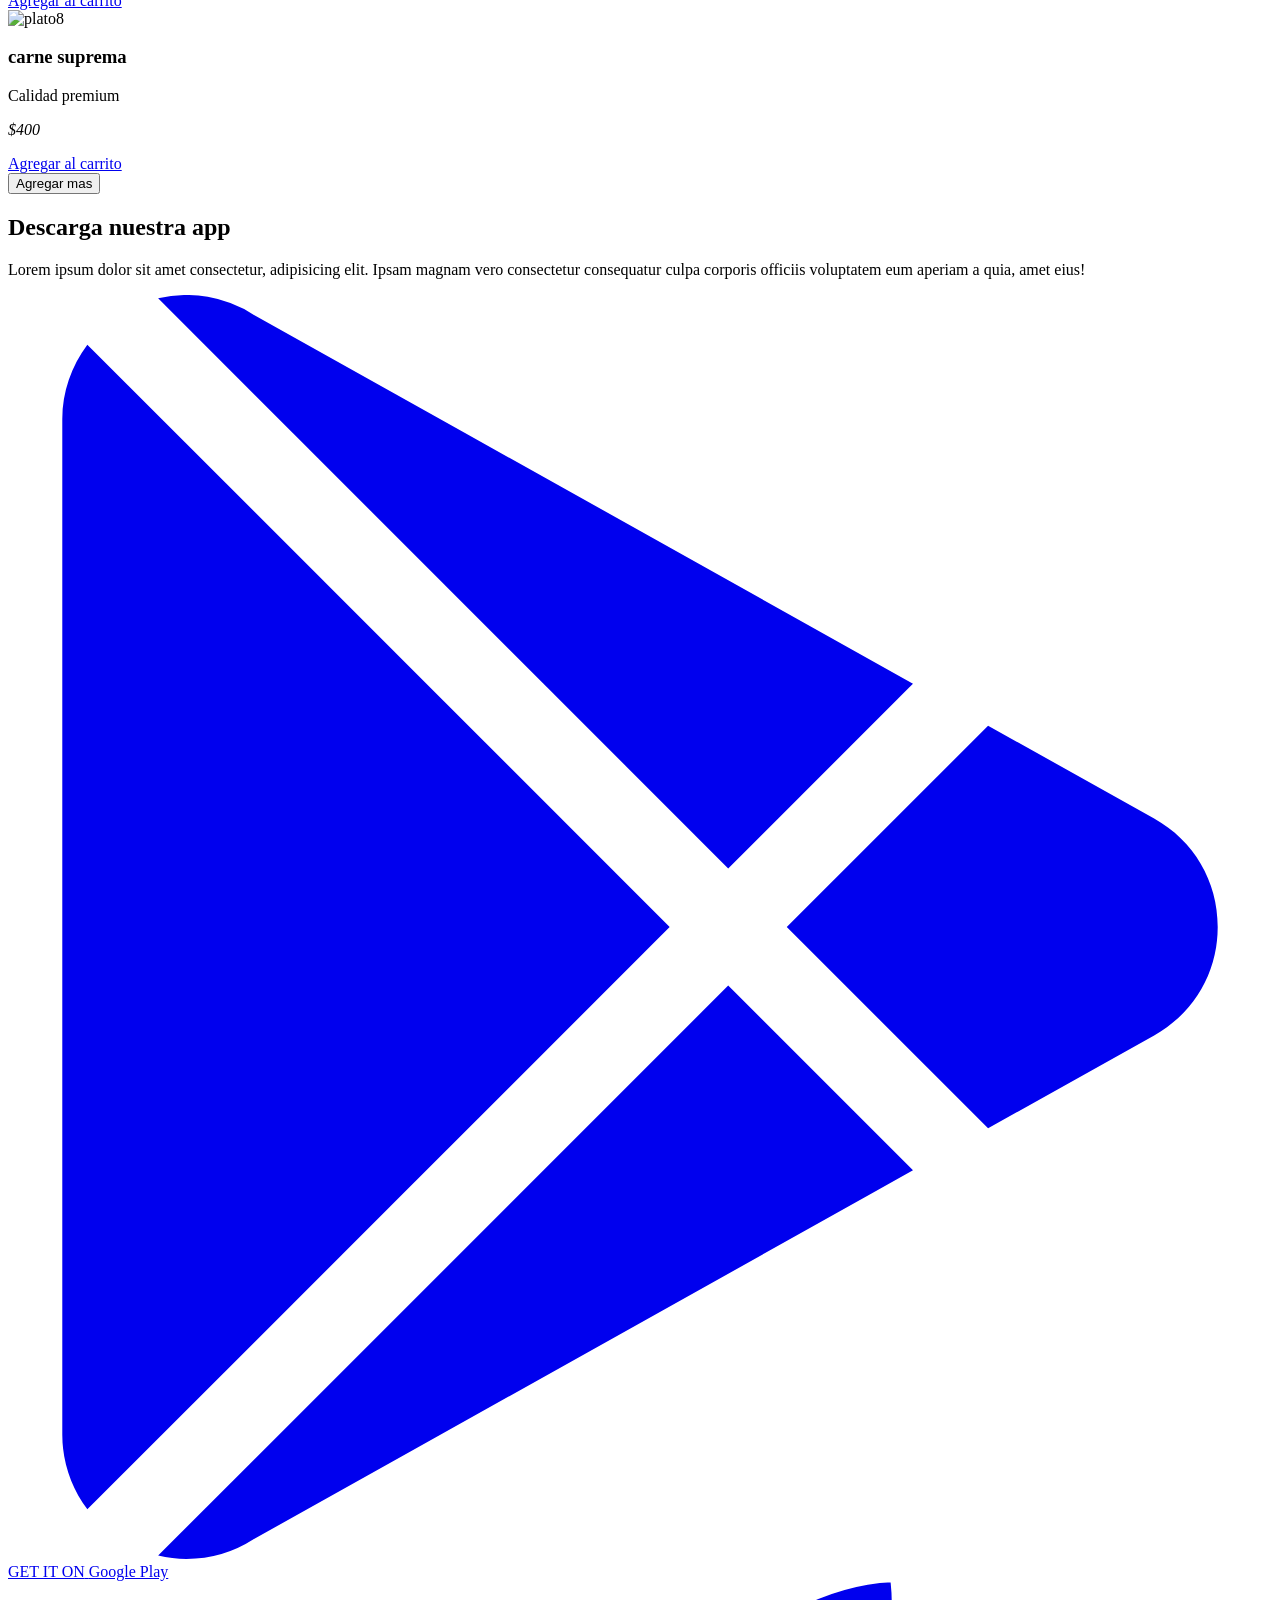
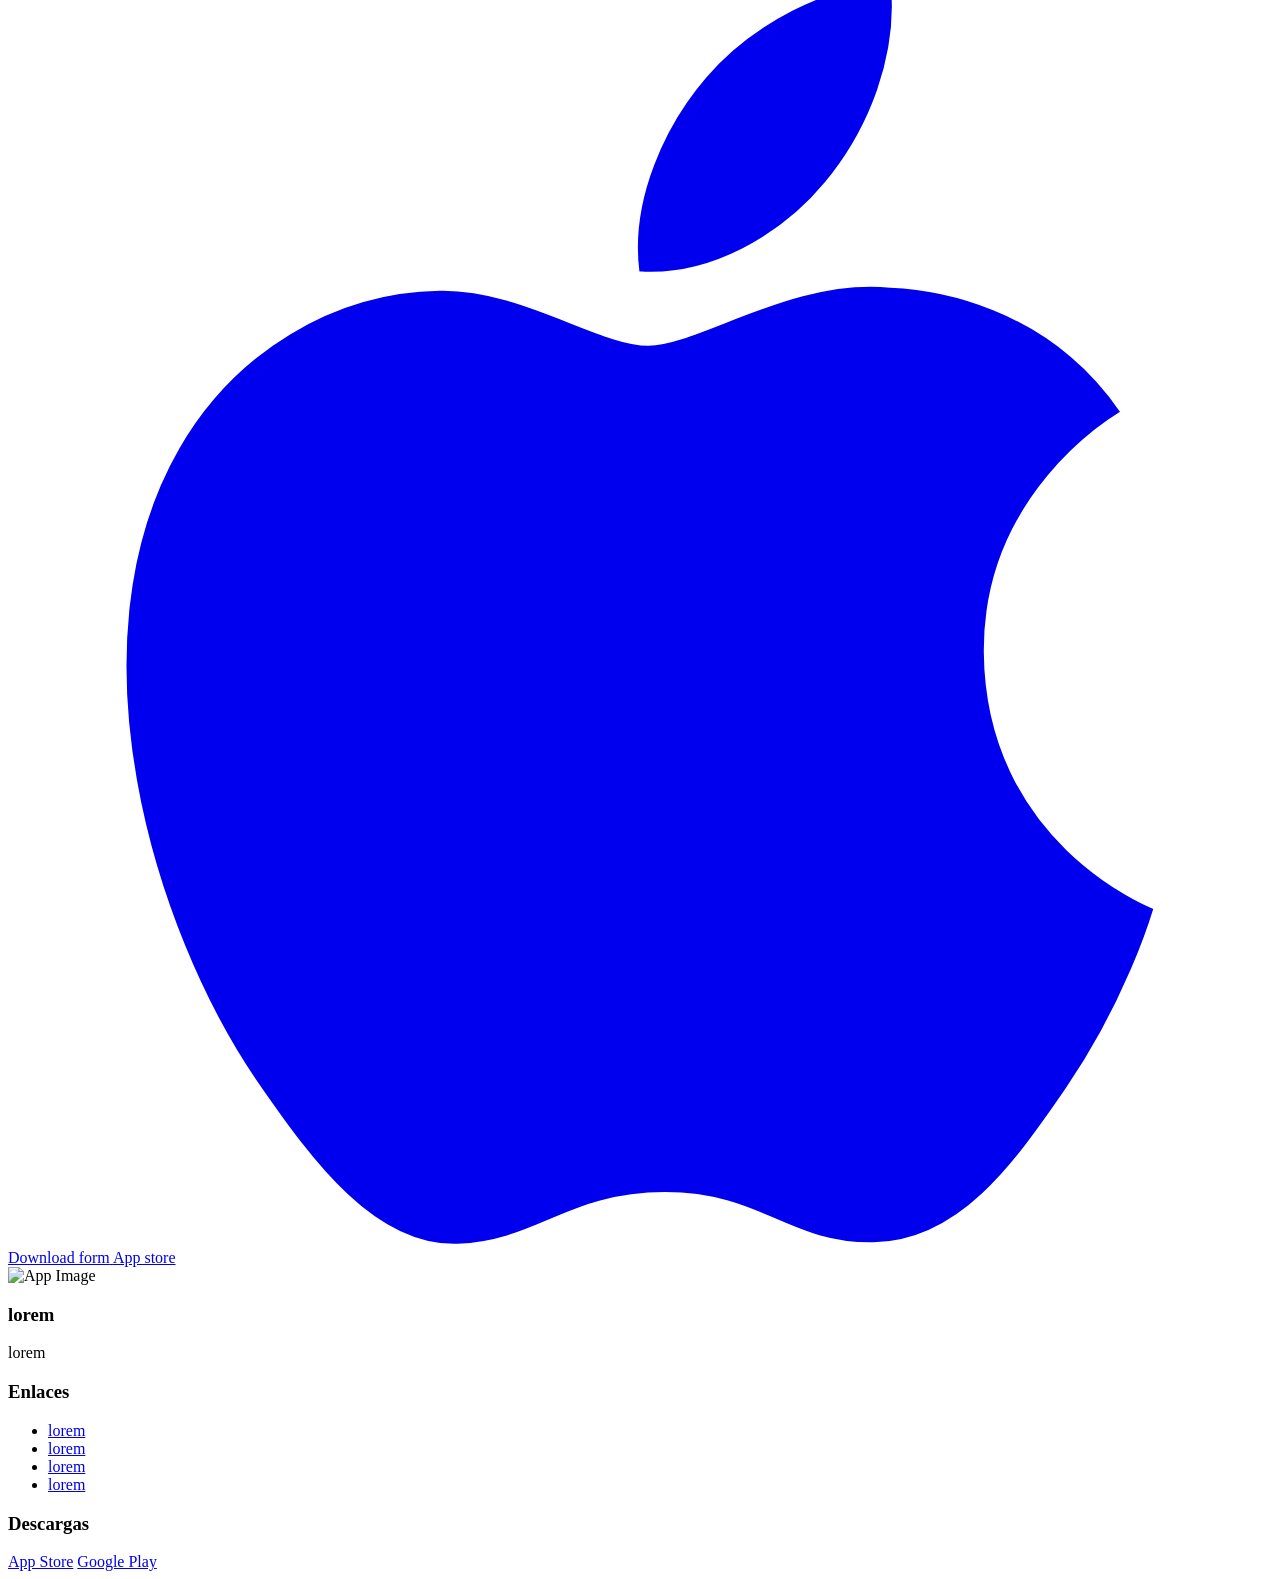
==== commit 80e31d63: "Fix: sierre de etiquetas olvidadas" ====
--- a/index.html
+++ b/index.html
@@ -12,7 +12,7 @@
 
         <nav>
             <div class="left">
-                <img src = ".images/nike.png" alt = "Logo" width="60px" height="auto">  
+                <img src="images/nike.png" alt = "Logo" width="60px" height="auto">  
                 <input type="checkbox" id="menu">
                 <label for="menu">
                     <img src="images/menu.png" alt="Menu">
@@ -27,7 +27,8 @@
                     <li><a href="bio.html">Biografia</a></li>
                 </ul>
             </div>
-            <div class="right">                
+            <div class="right"> 
+                <ul>               
                     <li class = "submenu">  
                         <img src = "images/grocery-store.png" alt = " Shoppin-Car" id="carito" width="40px" height="auto">
                                       
@@ -184,10 +185,7 @@
             <img src="images/app.png" alt="App Image">
         </div>
 
-    </section>
-
-
-     </section>
+    </section>    
      
 <!-- aqui se ve mejor asi xd-->
      <footer>
